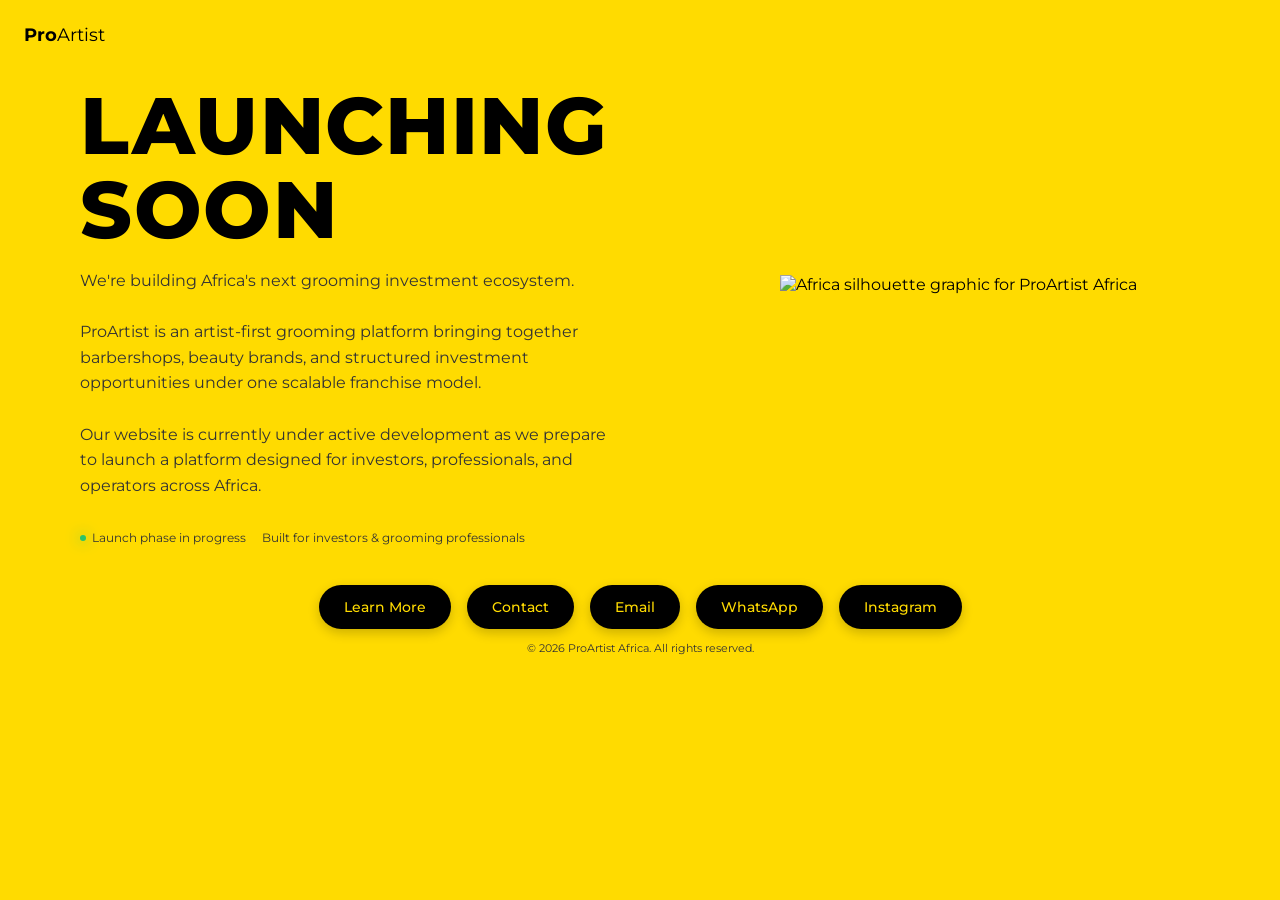
==== index.html @ 316ddf31 "Create index.html" ====
<!DOCTYPE html>
<html lang="en">
<head>
  <meta charset="UTF-8" />
  <title>ProArtist Africa – Launching Soon</title>
  <meta name="viewport" content="width=device-width, initial-scale=1" />
  <meta name="description" content="ProArtist Africa – Launching soon. An artist-first grooming and investment ecosystem for Africa." />
  <meta property="og:title" content="ProArtist Africa – Launching Soon" />
  <meta property="og:description" content="We're building Africa's next grooming investment ecosystem for investors, professionals, and operators across the continent." />
  <meta property="og:type" content="website" />
  <meta property="og:image" content="proartist-africa.png.jpeg" />
  <meta property="og:url" content="" />
  <!-- Montserrat font -->
  <link rel="preconnect" href="https://fonts.googleapis.com">
  <link rel="preconnect" href="https://fonts.gstatic.com" crossorigin>
  <link href="https://fonts.googleapis.com/css2?family=Montserrat:wght@400;500;600;700;800&display=swap" rel="stylesheet">
  <style>
    :root {
      --bg-dark: #ffdb00;
      --bg-card: #ffffff;
      --accent: #ffdb00;
      --accent-soft: rgba(255, 219, 0, 0.2);
      --text-main: #000000;
      --text-muted: #333333;
      --border-subtle: rgba(0, 0, 0, 0.15);
      --danger: #f25757;
      --success: #29c36a;
      --shadow-soft: 0 24px 80px rgba(0, 0, 0, 0.15);
      --radius-lg: 18px;
      --radius-pill: 999px;
      --transition: 200ms ease-out;
      --font-body: "Montserrat", system-ui, -apple-system, BlinkMacSystemFont, "Segoe UI", sans-serif;
    }

    * {
      box-sizing: border-box;
      margin: 0;
      padding: 0;
    }

    body {
      font-family: var(--font-body);
      background: #ffdb00;
      color: var(--text-main);
      min-height: 100vh;
      display: flex;
      flex-direction: column;
      align-items: center;
      padding: 24px 16px 16px;
    }

    .logo-header {
      position: absolute;
      top: 24px;
      left: 24px;
      font-size: 18px;
      font-weight: 400;
      color: var(--text-main);
      z-index: 10;
    }

    .logo-header strong {
      font-weight: 700;
    }

    .page {
      max-width: 1120px;
      width: 100%;
      display: grid;
      grid-template-columns: minmax(0, 3fr) minmax(0, 2.4fr);
      gap: 32px;
      align-items: center;
    }

    @media (max-width: 900px) {
      .page {
        grid-template-columns: 1fr;
      }
    }

    /* Left column */
    .brand-pill {
      display: inline-flex;
      align-items: center;
      gap: 8px;
      padding: 6px 14px;
      border-radius: var(--radius-pill);
      border: 1px solid var(--border-subtle);
      background: rgba(255, 255, 255, 0.9);
      backdrop-filter: blur(10px);
      font-size: 12px;
      letter-spacing: 0.08em;
      text-transform: uppercase;
      color: var(--text-muted);
      margin-bottom: 18px;
    }

    .brand-dot {
      width: 8px;
      height: 8px;
      border-radius: 999px;
      background: var(--text-main);
      box-shadow: 0 0 18px rgba(0, 0, 0, 0.3);
    }

    .hero-title {
      font-size: clamp(52px, 7vw, 80px);
      line-height: 1.05;
      font-weight: 800;
      margin: 60px 0 16px;
      letter-spacing: 0.02em;
    }

    .hero-title span.highlight {
      color: var(--text-main);
      font-weight: 800;
    }

    .hero-subtitle {
      font-size: 16px;
      line-height: 1.6;
      color: var(--text-muted);
      max-width: 540px;
      margin-bottom: 32px;
    }

    .badges {
      display: flex;
      flex-wrap: wrap;
      gap: 10px;
      margin-bottom: 28px;
    }

    .badge {
      padding: 6px 14px;
      border-radius: var(--radius-pill);
      border: 1px solid rgba(0, 0, 0, 0.2);
      background: rgba(255, 255, 255, 0.9);
      font-size: 11px;
      text-transform: uppercase;
      letter-spacing: 0.08em;
      color: var(--text-main);
    }

    .actions {
      display: flex;
      flex-wrap: wrap;
      gap: 12px;
      margin-bottom: 26px;
    }

    .btn-primary,
    .btn-ghost {
      display: inline-flex;
      align-items: center;
      justify-content: center;
      gap: 6px;
      padding: 11px 20px;
      border-radius: var(--radius-pill);
      font-size: 14px;
      font-weight: 500;
      border: 1px solid transparent;
      cursor: pointer;
      text-decoration: none;
      transition: background var(--transition), color var(--transition), border-color var(--transition), transform var(--transition), box-shadow var(--transition);
    }

    .btn-primary {
      background: #000000;
      color: #ffdb00;
      box-shadow: 0 18px 40px rgba(0, 0, 0, 0.25);
    }

    .btn-primary:hover {
      transform: translateY(-1px);
      box-shadow: 0 22px 55px rgba(0, 0, 0, 0.4);
    }

    .btn-ghost {
      border-color: rgba(0, 0, 0, 0.3);
      background: rgba(255, 255, 255, 0.9);
      color: var(--text-main);
    }

    .btn-ghost:hover {
      border-color: var(--text-main);
      background: rgba(255, 255, 255, 1);
      color: var(--text-main);
    }

    .meta {
      display: flex;
      flex-wrap: wrap;
      gap: 16px;
      font-size: 12px;
      color: var(--text-muted);
    }

    .meta span {
      display: inline-flex;
      align-items: center;
      gap: 6px;
    }

    .dot {
      width: 6px;
      height: 6px;
      border-radius: 999px;
      background: var(--success);
      box-shadow: 0 0 14px rgba(41, 195, 106, 0.9);
    }

    /* Right column: hero image */
    .hero-image {
      display: flex;
      align-items: center;
      justify-content: center;
    }

    .hero-image img {
      max-width: 100%;
      height: auto;
      display: block;
      border: none;
      border-radius: 0;
      box-shadow: none;
    }

    /* Bottom buttons section */
    .bottom-buttons {
      display: flex;
      flex-wrap: wrap;
      gap: 16px;
      justify-content: center;
      align-items: center;
      width: 100%;
      max-width: 1120px;
      padding: 0 24px;
      margin: 40px auto 12px;
    }

    .bottom-btn {
      display: inline-flex;
      align-items: center;
      justify-content: center;
      gap: 8px;
      padding: 12px 24px;
      border-radius: var(--radius-pill);
      font-size: 14px;
      font-weight: 500;
      text-decoration: none;
      transition: all var(--transition);
      border: 1px solid transparent;
      background: #000000;
      color: #ffdb00;
      box-shadow: 0 4px 12px rgba(0, 0, 0, 0.2);
    }

    .bottom-btn:hover {
      transform: translateY(-2px);
      box-shadow: 0 6px 20px rgba(0, 0, 0, 0.3);
    }

    .bottom-btn:focus-visible {
      outline: 2px solid #ffffff;
      outline-offset: 2px;
      box-shadow: 0 0 0 3px rgba(0, 0, 0, 0.6);
    }

    @media (max-width: 600px) {
      .hero-title {
        margin-top: 40px;
      }

      .hero-subtitle {
        font-size: 15px;
      }

      .bottom-buttons {
        flex-direction: column;
        width: 100%;
      }

      .bottom-btn {
        width: 100%;
        max-width: 280px;
      }
    }

    .footer-copy {
      font-size: 11px;
      color: var(--text-muted);
      text-align: center;
      margin-bottom: 4px;
    }
  </style>
</head>
<body>
  <header class="logo-header">
    <strong>Pro</strong>Artist
  </header>
  <main class="page" aria-label="ProArtist Africa – Launching Soon">
    <!-- LEFT: Copy / hero -->
    <section>
      <h1 class="hero-title">
        LAUNCHING SOON
      </h1>

      <p class="hero-subtitle">
        We're building Africa's next grooming investment ecosystem.<br /><br />
        ProArtist is an artist-first grooming platform bringing together barbershops, beauty brands, and structured investment opportunities under one scalable franchise model.<br /><br />
        Our website is currently under active development as we prepare to launch a platform designed for investors, professionals, and operators across Africa.
      </p>

      <div class="meta">
        <span><span class="dot"></span> Launch phase in progress</span>
        <span>Built for investors &amp; grooming professionals</span>
      </div>
    </section>

    <!-- RIGHT: image -->
    <aside class="hero-image" aria-label="ProArtist Africa graphic">
      <img src="proartist-africa.png.jpeg" alt="Africa silhouette graphic for ProArtist Africa" loading="lazy" />
    </aside>
  </main>

  <!-- Bottom buttons -->
  <div class="bottom-buttons">
    <a href="https://drive.google.com/file/d/1VtcHmRdm67tygGzq6UQLCJJqZIZOSZmQ/view?fbclid=PAT01DUAPdm6dleHRuA2FlbQIxMABzcnRjBmFwcF9pZA81NjcwNjczNDMzNTI0MjcAAac3gk-396MXC6Sxzi5ViP9ci1zwqSsKnRDnQILWbQRZTAsvoMjw27l6UA5lUQ_aem_z00WrM2-3_IGVMheeG_kJA" target="_blank" rel="noopener noreferrer" class="bottom-btn btn-learn-more" aria-label="Learn more about ProArtist Africa">Learn More</a>
    <a href="tel:+254740726132" class="bottom-btn btn-contact" aria-label="Call ProArtist Africa on +254740726132">Contact</a>
    <a href="mailto:info@proartistafrica.africa" class="bottom-btn btn-contact" aria-label="Email ProArtist Africa at info@proartistafrica.africa">Email</a>
    <a href="https://wa.me/254740726132" target="_blank" rel="noopener noreferrer" class="bottom-btn btn-whatsapp" aria-label="Chat with ProArtist Africa on WhatsApp">WhatsApp</a>
    <a href="https://instagram.com/proartistafrica" target="_blank" rel="noopener noreferrer" class="bottom-btn btn-instagram" aria-label="Visit ProArtist Africa on Instagram">Instagram</a>
  </div>

  <div class="footer-copy">
    © <span id="year"></span> ProArtist Africa. All rights reserved.
  </div>

  <script>
    const y = document.getElementById('year');
    if (y) {
      y.textContent = new Date().getFullYear();
    }
  </script>
</body>
</html>
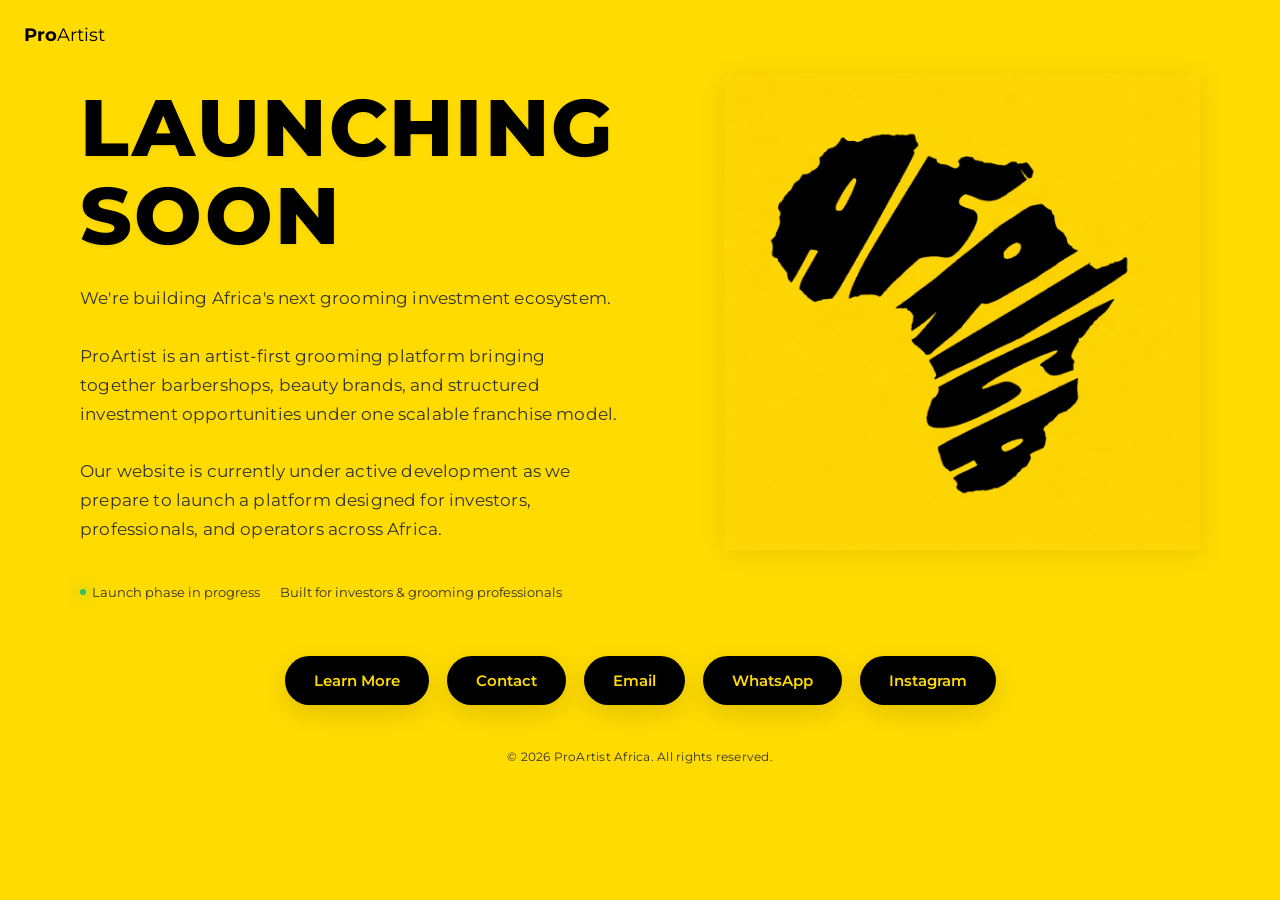
==== commit 1421b73a: "Update: Enhanced animations, spacing, typography, and mobile optimizations" ====
--- a/index.html
+++ b/index.html
@@ -26,10 +26,17 @@
       --danger: #f25757;
       --success: #29c36a;
       --shadow-soft: 0 24px 80px rgba(0, 0, 0, 0.15);
+      --shadow-medium: 0 8px 24px rgba(0, 0, 0, 0.12);
+      --shadow-strong: 0 12px 32px rgba(0, 0, 0, 0.18);
       --radius-lg: 18px;
       --radius-pill: 999px;
-      --transition: 200ms ease-out;
+      --transition: 300ms cubic-bezier(0.4, 0, 0.2, 1);
+      --transition-fast: 200ms ease-out;
       --font-body: "Montserrat", system-ui, -apple-system, BlinkMacSystemFont, "Segoe UI", sans-serif;
+    }
+
+    html {
+      scroll-behavior: smooth;
     }
 
     * {
@@ -47,6 +54,19 @@
       flex-direction: column;
       align-items: center;
       padding: 24px 16px 16px;
+      opacity: 0;
+      animation: fadeIn 0.8s ease-out forwards;
+    }
+
+    @keyframes fadeIn {
+      from {
+        opacity: 0;
+        transform: translateY(10px);
+      }
+      to {
+        opacity: 1;
+        transform: translateY(0);
+      }
     }
 
     .logo-header {
@@ -57,6 +77,32 @@
       font-weight: 400;
       color: var(--text-main);
       z-index: 10;
+      opacity: 0;
+      animation: fadeInDown 0.6s ease-out 0.2s forwards;
+      transition: transform var(--transition-fast);
+    }
+
+    .logo-header:hover {
+      transform: scale(1.05);
+    }
+
+    @keyframes fadeInDown {
+      from {
+        opacity: 0;
+        transform: translateY(-10px);
+      }
+      to {
+        opacity: 1;
+        transform: translateY(0);
+      }
+    }
+
+    @media (max-width: 600px) {
+      .logo-header {
+        top: 16px;
+        left: 16px;
+        font-size: 16px;
+      }
     }
 
     .logo-header strong {
@@ -68,13 +114,27 @@
       width: 100%;
       display: grid;
       grid-template-columns: minmax(0, 3fr) minmax(0, 2.4fr);
-      gap: 32px;
-      align-items: center;
+      gap: 48px;
+      align-items: center;
+      opacity: 0;
+      animation: fadeInUp 0.8s ease-out 0.3s forwards;
+    }
+
+    @keyframes fadeInUp {
+      from {
+        opacity: 0;
+        transform: translateY(20px);
+      }
+      to {
+        opacity: 1;
+        transform: translateY(0);
+      }
     }
 
     @media (max-width: 900px) {
       .page {
         grid-template-columns: 1fr;
+        gap: 40px;
       }
     }
 
@@ -105,10 +165,20 @@
 
     .hero-title {
       font-size: clamp(52px, 7vw, 80px);
-      line-height: 1.05;
+      line-height: 1.1;
       font-weight: 800;
-      margin: 60px 0 16px;
-      letter-spacing: 0.02em;
+      margin: 60px 0 24px;
+      letter-spacing: 0.03em;
+      opacity: 0;
+      animation: fadeInUp 0.8s ease-out 0.4s forwards;
+      text-shadow: 0 2px 4px rgba(0, 0, 0, 0.05);
+    }
+
+    @media (max-width: 600px) {
+      .hero-title {
+        margin-top: 50px;
+        margin-bottom: 20px;
+      }
     }
 
     .hero-title span.highlight {
@@ -117,11 +187,14 @@
     }
 
     .hero-subtitle {
-      font-size: 16px;
-      line-height: 1.6;
+      font-size: 17px;
+      line-height: 1.7;
       color: var(--text-muted);
       max-width: 540px;
-      margin-bottom: 32px;
+      margin-bottom: 40px;
+      opacity: 0;
+      animation: fadeInUp 0.8s ease-out 0.5s forwards;
+      letter-spacing: 0.01em;
     }
 
     .badges {
@@ -191,9 +264,12 @@
     .meta {
       display: flex;
       flex-wrap: wrap;
-      gap: 16px;
-      font-size: 12px;
+      gap: 20px;
+      font-size: 13px;
       color: var(--text-muted);
+      margin-top: 8px;
+      opacity: 0;
+      animation: fadeInUp 0.8s ease-out 0.6s forwards;
     }
 
     .meta span {
@@ -215,6 +291,8 @@
       display: flex;
       align-items: center;
       justify-content: center;
+      opacity: 0;
+      animation: fadeInUp 0.8s ease-out 0.5s forwards;
     }
 
     .hero-image img {
@@ -224,19 +302,29 @@
       border: none;
       border-radius: 0;
       box-shadow: none;
+      image-rendering: -webkit-optimize-contrast;
+      image-rendering: crisp-edges;
+      filter: drop-shadow(0 4px 12px rgba(0, 0, 0, 0.08));
+      transition: transform var(--transition);
+    }
+
+    .hero-image img:hover {
+      transform: scale(1.02);
     }
 
     /* Bottom buttons section */
     .bottom-buttons {
       display: flex;
       flex-wrap: wrap;
-      gap: 16px;
+      gap: 18px;
       justify-content: center;
       align-items: center;
       width: 100%;
       max-width: 1120px;
       padding: 0 24px;
-      margin: 40px auto 12px;
+      margin: 56px auto 20px;
+      opacity: 0;
+      animation: fadeInUp 0.8s ease-out 0.7s forwards;
     }
 
     .bottom-btn {
@@ -244,54 +332,114 @@
       align-items: center;
       justify-content: center;
       gap: 8px;
-      padding: 12px 24px;
+      padding: 14px 28px;
+      min-height: 48px;
       border-radius: var(--radius-pill);
-      font-size: 14px;
-      font-weight: 500;
+      font-size: 15px;
+      font-weight: 600;
       text-decoration: none;
       transition: all var(--transition);
       border: 1px solid transparent;
       background: #000000;
       color: #ffdb00;
-      box-shadow: 0 4px 12px rgba(0, 0, 0, 0.2);
+      box-shadow: var(--shadow-medium);
+      position: relative;
+      overflow: hidden;
+    }
+
+    .bottom-btn::before {
+      content: '';
+      position: absolute;
+      top: 0;
+      left: -100%;
+      width: 100%;
+      height: 100%;
+      background: linear-gradient(90deg, transparent, rgba(255, 219, 0, 0.1), transparent);
+      transition: left 0.5s ease;
+    }
+
+    .bottom-btn:hover::before {
+      left: 100%;
     }
 
     .bottom-btn:hover {
-      transform: translateY(-2px);
-      box-shadow: 0 6px 20px rgba(0, 0, 0, 0.3);
+      transform: translateY(-3px) scale(1.02);
+      box-shadow: var(--shadow-strong);
+      background: #1a1a1a;
+    }
+
+    .bottom-btn:active {
+      transform: translateY(-1px) scale(0.98);
+      box-shadow: var(--shadow-medium);
     }
 
     .bottom-btn:focus-visible {
-      outline: 2px solid #ffffff;
-      outline-offset: 2px;
-      box-shadow: 0 0 0 3px rgba(0, 0, 0, 0.6);
+      outline: 3px solid rgba(255, 219, 0, 0.5);
+      outline-offset: 3px;
+      box-shadow: 0 0 0 4px rgba(0, 0, 0, 0.3), var(--shadow-strong);
     }
 
     @media (max-width: 600px) {
+      body {
+        padding: 20px 12px 12px;
+      }
+
       .hero-title {
-        margin-top: 40px;
+        margin-top: 50px;
+        font-size: clamp(42px, 10vw, 60px);
+        line-height: 1.08;
       }
 
       .hero-subtitle {
-        font-size: 15px;
+        font-size: 16px;
+        line-height: 1.65;
+        margin-bottom: 36px;
+      }
+
+      .page {
+        gap: 32px;
       }
 
       .bottom-buttons {
         flex-direction: column;
         width: 100%;
+        gap: 14px;
+        margin-top: 48px;
+        margin-bottom: 16px;
       }
 
       .bottom-btn {
         width: 100%;
-        max-width: 280px;
+        max-width: 320px;
+        padding: 16px 28px;
+        min-height: 52px;
+        font-size: 16px;
+      }
+
+      .meta {
+        font-size: 12px;
+        gap: 16px;
+        flex-direction: column;
+        align-items: flex-start;
       }
     }
 
     .footer-copy {
-      font-size: 11px;
+      font-size: 12px;
       color: var(--text-muted);
       text-align: center;
-      margin-bottom: 4px;
+      margin-top: 24px;
+      margin-bottom: 8px;
+      opacity: 0;
+      animation: fadeIn 0.8s ease-out 0.8s forwards;
+      letter-spacing: 0.02em;
+    }
+
+    @media (max-width: 600px) {
+      .footer-copy {
+        margin-top: 20px;
+        font-size: 11px;
+      }
     }
   </style>
 </head>
@@ -338,10 +486,30 @@
   </div>
 
   <script>
+    // Set dynamic year
     const y = document.getElementById('year');
     if (y) {
       y.textContent = new Date().getFullYear();
     }
+
+    // Smooth scroll for any anchor links
+    document.querySelectorAll('a[href^="#"]').forEach(anchor => {
+      anchor.addEventListener('click', function (e) {
+        e.preventDefault();
+        const target = document.querySelector(this.getAttribute('href'));
+        if (target) {
+          target.scrollIntoView({
+            behavior: 'smooth',
+            block: 'start'
+          });
+        }
+      });
+    });
+
+    // Add loading state management
+    window.addEventListener('load', () => {
+      document.body.style.opacity = '1';
+    });
   </script>
 </body>
 </html>
